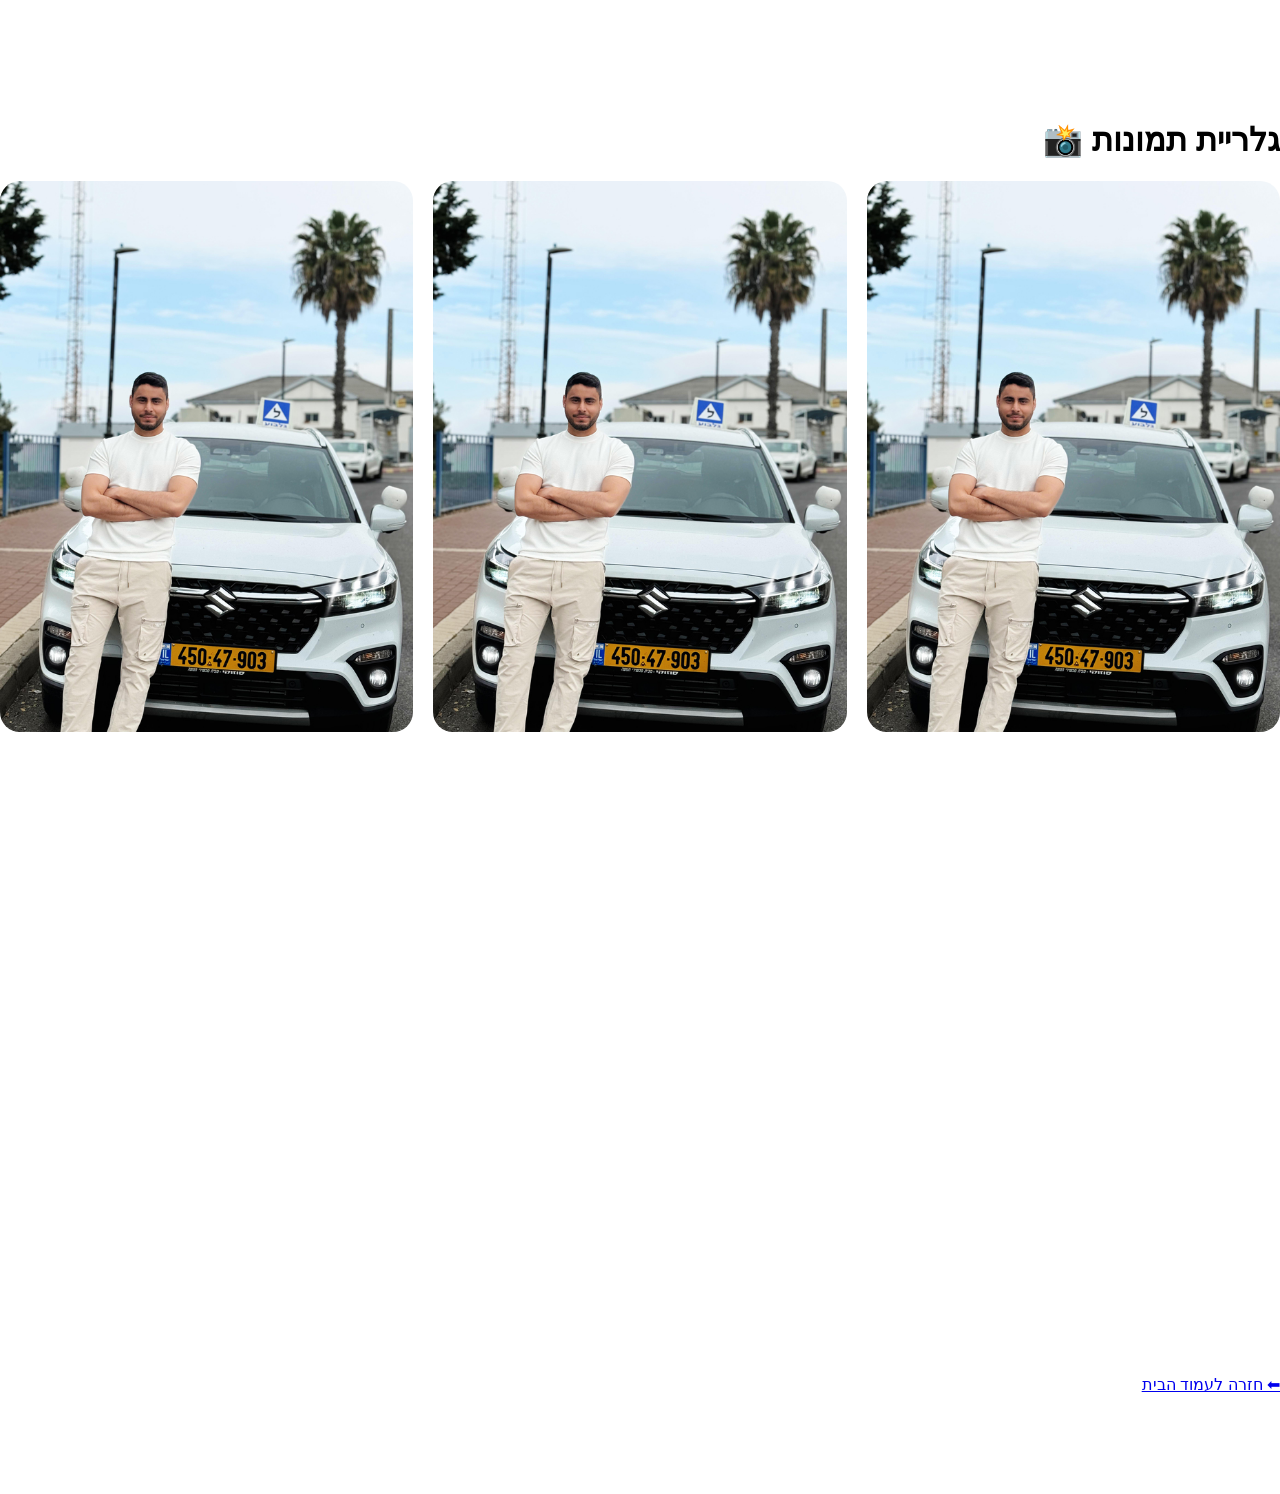
==== gallery.html @ 9f94d41e "Create gallery.html" ====
<!DOCTYPE html>
<html lang="he" dir="rtl">
<head>
<meta charset="UTF-8">
<meta name="viewport" content="width=device-width, initial-scale=1.0">

<title>גלריה</title>

<link rel="stylesheet" href="css/style.css">

</head>

<body>

<div class="container" style="padding:100px 0;">

<h1 class="section-title">גלריית תמונות 📸</h1>

<div style="display:grid;grid-template-columns:repeat(3,1fr);gap:20px;">

<img src="images/dorr.jpg" style="width:100%;border-radius:20px;">
<img src="images/dorr.jpg" style="width:100%;border-radius:20px;">
<img src="images/dorr.jpg" style="width:100%;border-radius:20px;">

</div>

<div style="margin-top:50px;display:flex;justify-content:center;">

<iframe
src="https://www.tiktok.com/embed/v2/7644660951177825537"
width="325"
height="575"
frameborder="0"
allowfullscreen>
</iframe>

</div>

<br>

<a href="index.html" class="btn btn-primary">
⬅ חזרה לעמוד הבית
</a>

</div>

</body>
</html>
---- css/style.css ----
/* ===== CLEAN & MOBILE FRIENDLY DESIGN ===== */

body {
    margin: 0;
    font-family: 'Heebo', sans-serif;
}

/* גלילה חלקה */
html {
    scroll-behavior: smooth;
}

/* ריווח כדי שהניווט לא יסתיר תוכן */
.hero {
    padding-top: 120px;
}

/* תיקון קפיצה */
section {
    scroll-margin-top: 120px;
}

/* כפתור עובד תמיד */
.btn {
    position: relative;
    z-index: 10;
}

/* ===== MOBILE ===== */
@media (max-width: 768px) {

    .container {
        width: 92%;
    }

    .hero-content {
        grid-template-columns: 1fr;
        text-align: center;
    }

    .hero-text h1 {
        font-size: 36px;
    }

    .hero-text p {
        font-size: 16px;
    }

    .btns {
        justify-content: center;
        flex-direction: column;
        align-items: center;
    }

    .stats-grid,
    .cards,
    .testimonials,
    .timeline {
        grid-template-columns: 1fr !important;
    }

    .car-card {
        margin-top: 20px;
    }

    .section-title {
        font-size: 30px;
    }

    .cta h2 {
        font-size: 32px;
    }
}
.hero {
    padding-top: 140px;
}

.btn {
    position: relative;
    z-index: 10;
}
.whatsapp-float {
    position: fixed;
    bottom: 25px;
    left: 25px;

    background: #25D366;
    color: white;

    padding: 14px 18px;
    border-radius: 50px;

    display: flex;
    align-items: center;
    gap: 8px;

    font-weight: 700;
    font-family: 'Heebo', sans-serif;
    text-decoration: none;

    box-shadow: 0 10px 30px rgba(37, 211, 102, 0.4);

    transition: 0.3s;
    z-index: 9999;
}

.whatsapp-float:hover {
    transform: translateY(-3px);
    box-shadow: 0 15px 40px rgba(37, 211, 102, 0.6);
}
.video-grid{
display:flex;
justify-content:center;
gap:30px;
flex-wrap:wrap;
margin-top:40px;
}

.video-card{
background:rgba(255,255,255,0.06);
padding:15px;
border-radius:20px;
box-shadow:0 15px 40px rgba(0,0,0,0.35);
text-align:center;
transition:0.3s;
max-width:420px;
}

.video-card:hover{
transform:translateY(-8px);
}

.video-card iframe{
border-radius:15px;
border:none;
}

.video-card p{
margin-top:12px;
color:#fff;
font-weight:500;
font-size:16px;
}
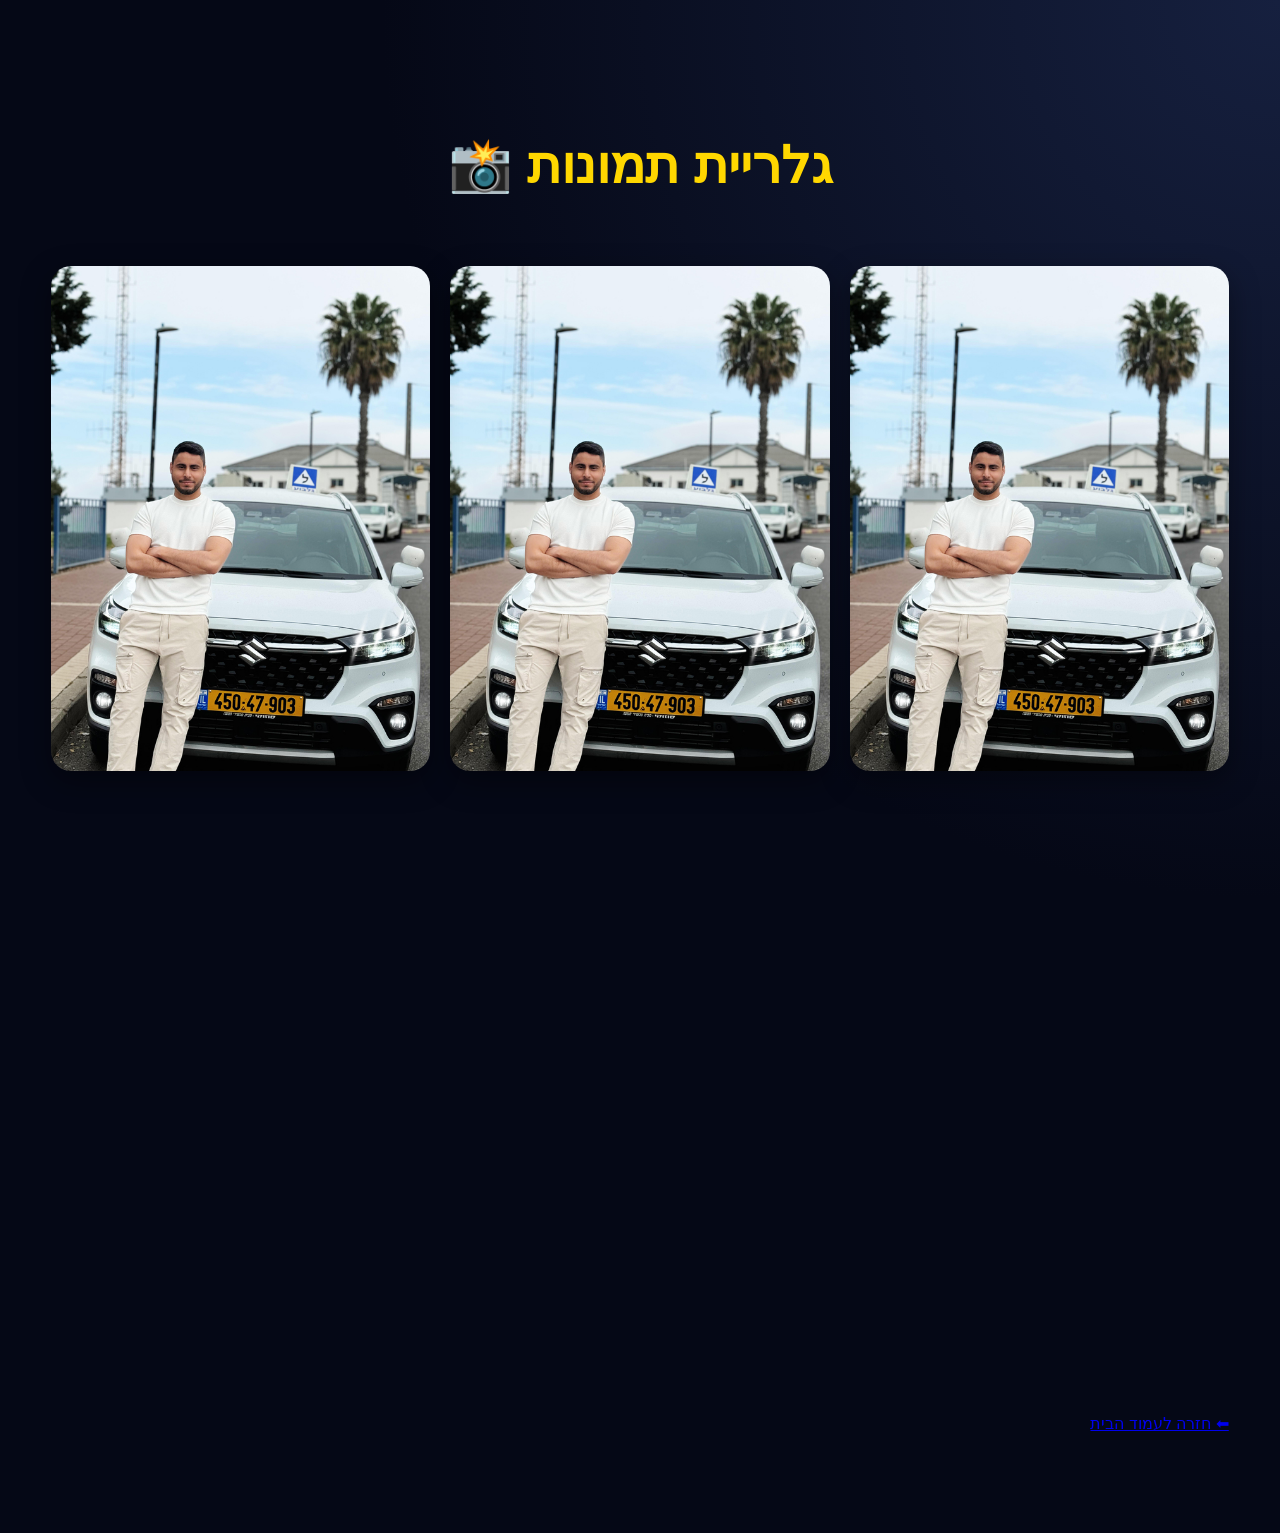
==== commit f6baf8f2: "Update gallery.html" ====
--- a/gallery.html
+++ b/gallery.html
@@ -16,7 +16,7 @@
 
 <h1 class="section-title">גלריית תמונות 📸</h1>
 
-<div style="display:grid;grid-template-columns:repeat(3,1fr);gap:20px;">
+<div class="gallery-grid">
 
 <img src="images/dorr.jpg" style="width:100%;border-radius:20px;">
 <img src="images/dorr.jpg" style="width:100%;border-radius:20px;">
--- a/css/style.css
+++ b/css/style.css
@@ -141,3 +141,48 @@
 font-weight:500;
 font-size:16px;
 }
+body {
+    background:
+    radial-gradient(circle at top right,#16203f 0%,#050816 45%),
+    #050816;
+    color: white;
+}
+
+/* container כמו באתר הראשי */
+.container {
+    width: min(1200px, 92%);
+    margin: auto;
+}
+
+/* section כמו באתר הראשי */
+.section {
+    padding: 110px 0;
+}
+
+/* כותרות כמו האתר שלך */
+.section-title {
+    text-align: center;
+    font-size: 52px;
+    font-weight: 900;
+    margin-bottom: 70px;
+    color: #FFD700;
+}
+
+/* גלריה יפה */
+.gallery-grid {
+    display: grid;
+    grid-template-columns: repeat(3, 1fr);
+    gap: 20px;
+    margin-top: 40px;
+}
+
+.gallery-grid img {
+    width: 100%;
+    border-radius: 20px;
+    transition: 0.3s;
+    box-shadow: 0 10px 30px rgba(0,0,0,0.4);
+}
+
+.gallery-grid img:hover {
+    transform: scale(1.05);
+}
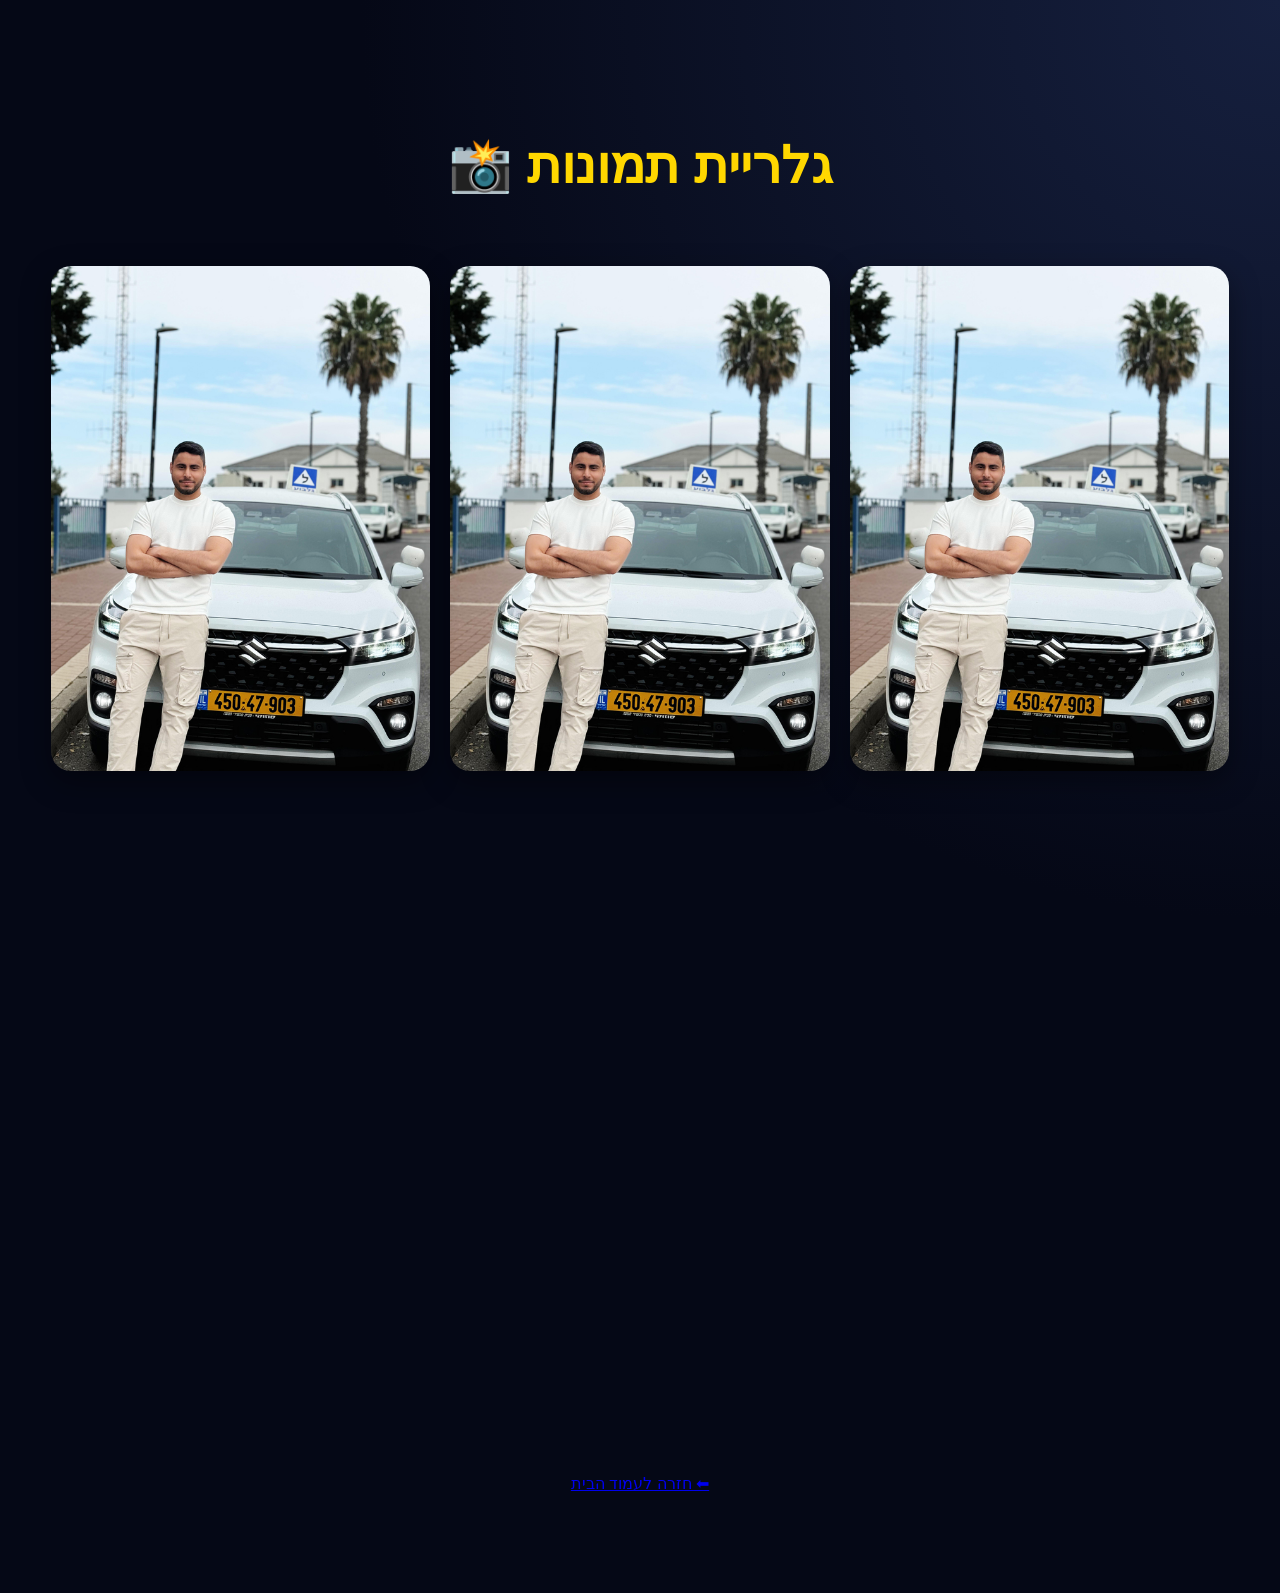
==== commit e9aff222: "Update gallery.html" ====
--- a/gallery.html
+++ b/gallery.html
@@ -38,7 +38,9 @@
 
 <br>
 
-<a href="index.html" class="btn btn-primary">
+<div style="text-align:center; margin-top:60px;">
+
+<a href="index.html" class="btn btn-primary big-btn">
 ⬅ חזרה לעמוד הבית
 </a>
 
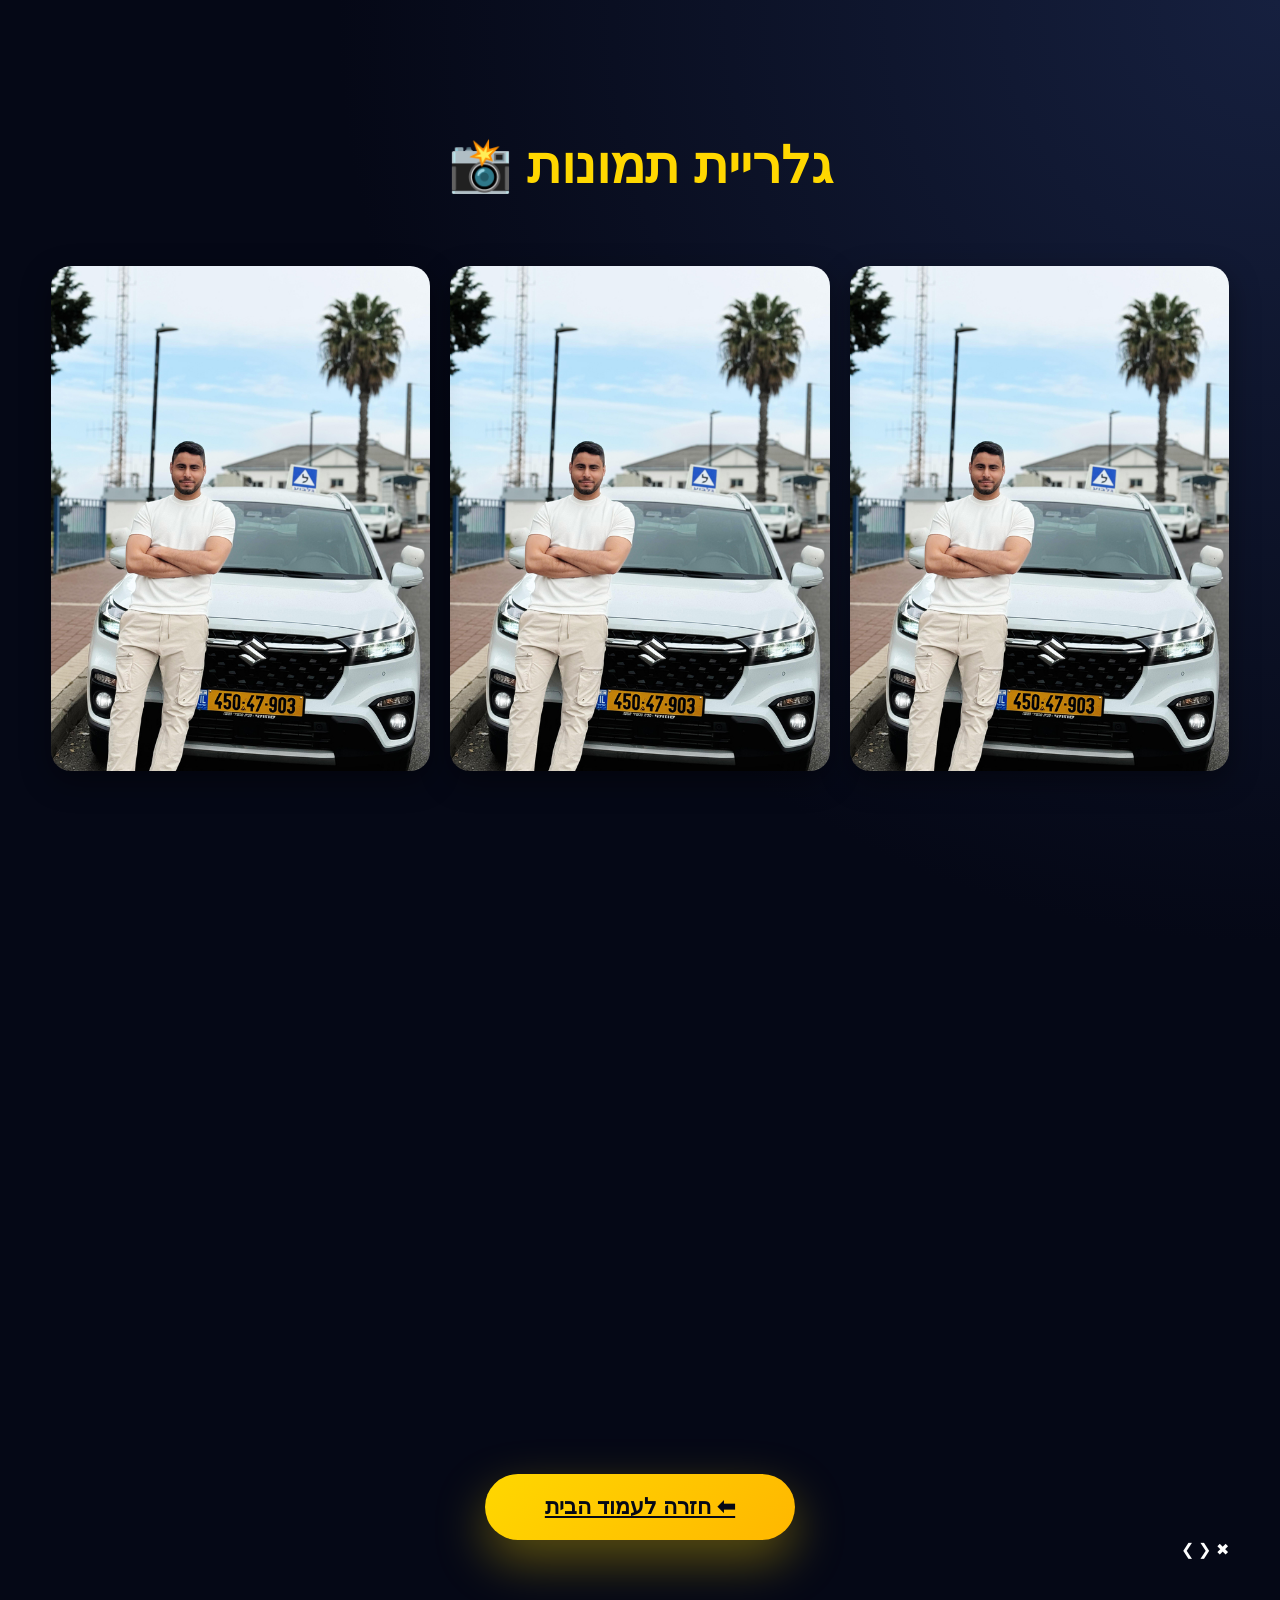
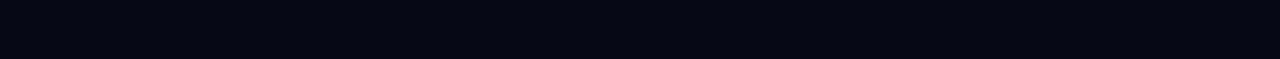
==== commit ab9f39e1: "Update gallery.html" ====
--- a/gallery.html
+++ b/gallery.html
@@ -18,9 +18,9 @@
 
 <div class="gallery-grid">
 
-<img src="images/dorr.jpg" style="width:100%;border-radius:20px;">
-<img src="images/dorr.jpg" style="width:100%;border-radius:20px;">
-<img src="images/dorr.jpg" style="width:100%;border-radius:20px;">
+<img src="images/dorr.jpg" class="gallery-img">
+<img src="images/dorr.jpg" class="gallery-img">
+<img src="images/dorr.jpg" class="gallery-img">
 
 </div>
 
@@ -45,6 +45,15 @@
 </a>
 
 </div>
+<div id="lightbox" class="lightbox">
 
+    <span class="close" onclick="closeLightbox()">✖</span>
+
+    <span class="nav left" onclick="changeImage(-1)">❮</span>
+    <span class="nav right" onclick="changeImage(1)">❯</span>
+
+    <img id="lightbox-img">
+
+</div>
 </body>
 </html>
--- a/css/style.css
+++ b/css/style.css
@@ -186,3 +186,57 @@
 .gallery-grid img:hover {
     transform: scale(1.05);
 }
+.big-btn{
+    font-size: 22px;
+    padding: 20px 45px;
+    border-radius: 50px;
+    box-shadow: 0 15px 40px rgba(255, 215, 0, 0.25);
+    transition: 0.3s;
+}
+
+.big-btn:hover{
+    transform: translateY(-5px) scale(1.05);
+    box-shadow: 0 20px 60px rgba(255, 215, 0, 0.35);
+}
+.big-btn{
+    display: inline-block;
+    padding: 20px 60px;
+    font-size: 22px;
+    font-weight: 900;
+    border-radius: 60px;
+
+    background: linear-gradient(135deg, #FFD700, #ffb700);
+    color: #050816;
+
+    box-shadow: 0 20px 50px rgba(255, 215, 0, 0.35);
+
+    transition: 0.3s ease;
+}
+
+.big-btn:hover{
+    transform: translateY(-6px) scale(1.08);
+    box-shadow: 0 30px 70px rgba(255, 215, 0, 0.55);
+}
+.logo-box{
+    display: flex;
+    align-items: center;
+    gap: 12px;
+}
+
+.logo-img{
+    width: 120px !important;
+    height: 120px !important;
+    max-width: none !important;
+
+    object-fit: contain;
+
+    border-radius: 18px;
+
+    box-shadow: 0 20px 60px rgba(0,0,0,0.45);
+}
+
+.logo-text{
+    font-size: 22px;
+    font-weight: 900;
+    color: var(--gold);
+}
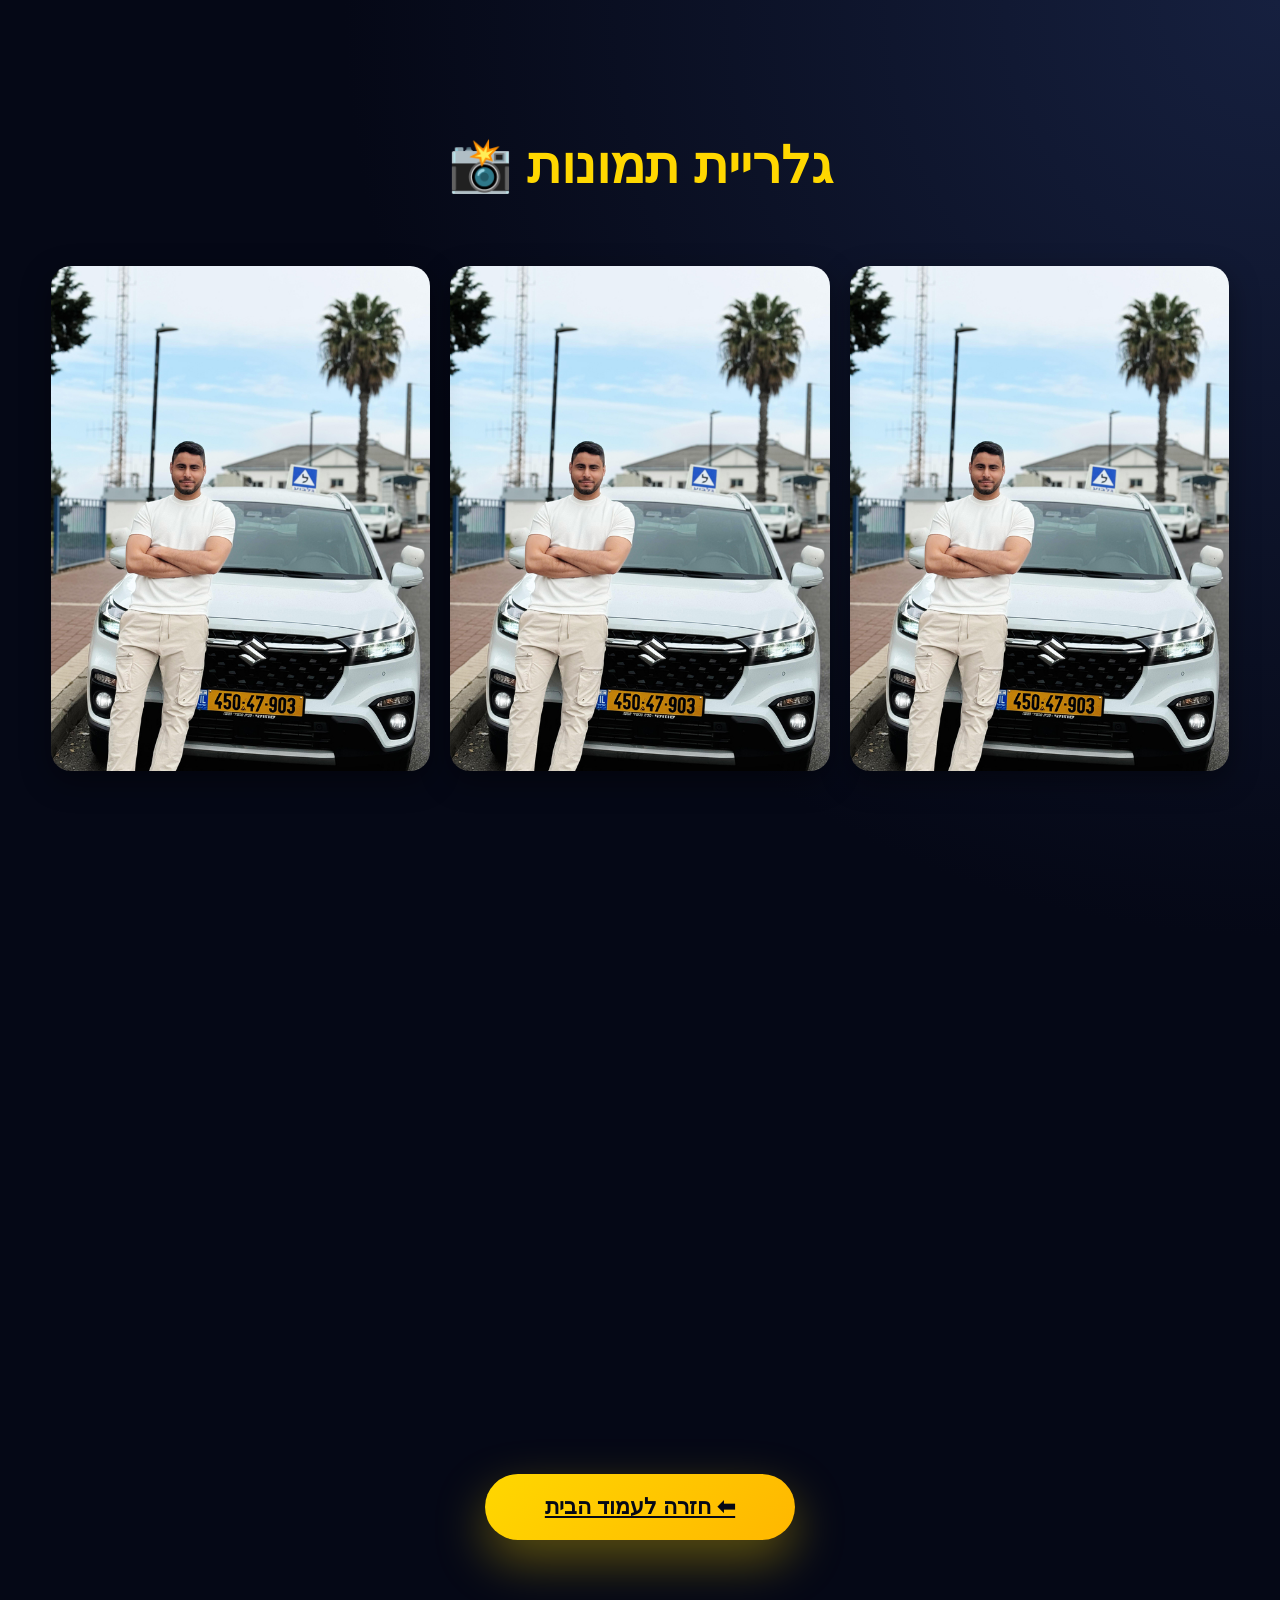
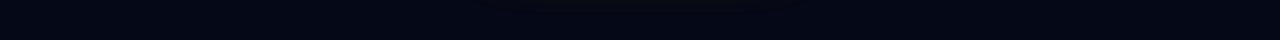
==== commit 2d64d74a: "Update gallery.html" ====
--- a/gallery.html
+++ b/gallery.html
@@ -55,5 +55,6 @@
     <img id="lightbox-img">
 
 </div>
+ <script src="script.js"></script>
 </body>
 </html>
--- a/css/style.css
+++ b/css/style.css
@@ -240,3 +240,93 @@
     font-weight: 900;
     color: var(--gold);
 }
+.lightbox{
+    display:none;
+    position:fixed;
+    inset:0;
+    background:rgba(0,0,0,0.9);
+    justify-content:center;
+    align-items:center;
+    z-index:99999;
+}
+
+.lightbox img{
+    max-width:90%;
+    max-height:85%;
+    border-radius:20px;
+}
+
+.lightbox .close{
+    position:absolute;
+    top:20px;
+    right:30px;
+    font-size:40px;
+    color:white;
+    cursor:pointer;
+}
+
+.lightbox .nav{
+    position:absolute;
+    top:50%;
+    transform:translateY(-50%);
+    font-size:50px;
+    color:white;
+    cursor:pointer;
+}
+
+.lightbox .left{ left:20px; }
+.lightbox .right{ right:20px; }
+
+.gallery-grid img{
+    cursor:pointer;
+    transition:0.3s;
+}
+
+.gallery-grid img:hover{
+    transform:scale(1.05);
+}
+/* ===== LIGHTBOX ===== */
+
+.lightbox{
+    display:none;
+    position:fixed;
+    inset:0;
+    background:rgba(0,0,0,0.9);
+    justify-content:center;
+    align-items:center;
+    z-index:9999;
+}
+
+.lightbox img{
+    max-width:90%;
+    max-height:85%;
+    border-radius:20px;
+    box-shadow:0 20px 60px rgba(0,0,0,0.6);
+}
+
+.lightbox .close{
+    position:absolute;
+    top:30px;
+    right:30px;
+    font-size:40px;
+    color:white;
+    cursor:pointer;
+}
+
+.lightbox .nav{
+    position:absolute;
+    top:50%;
+    transform:translateY(-50%);
+    font-size:60px;
+    color:white;
+    cursor:pointer;
+    user-select:none;
+}
+
+.lightbox .left{
+    left:30px;
+}
+
+.lightbox .right{
+    right:30px;
+}
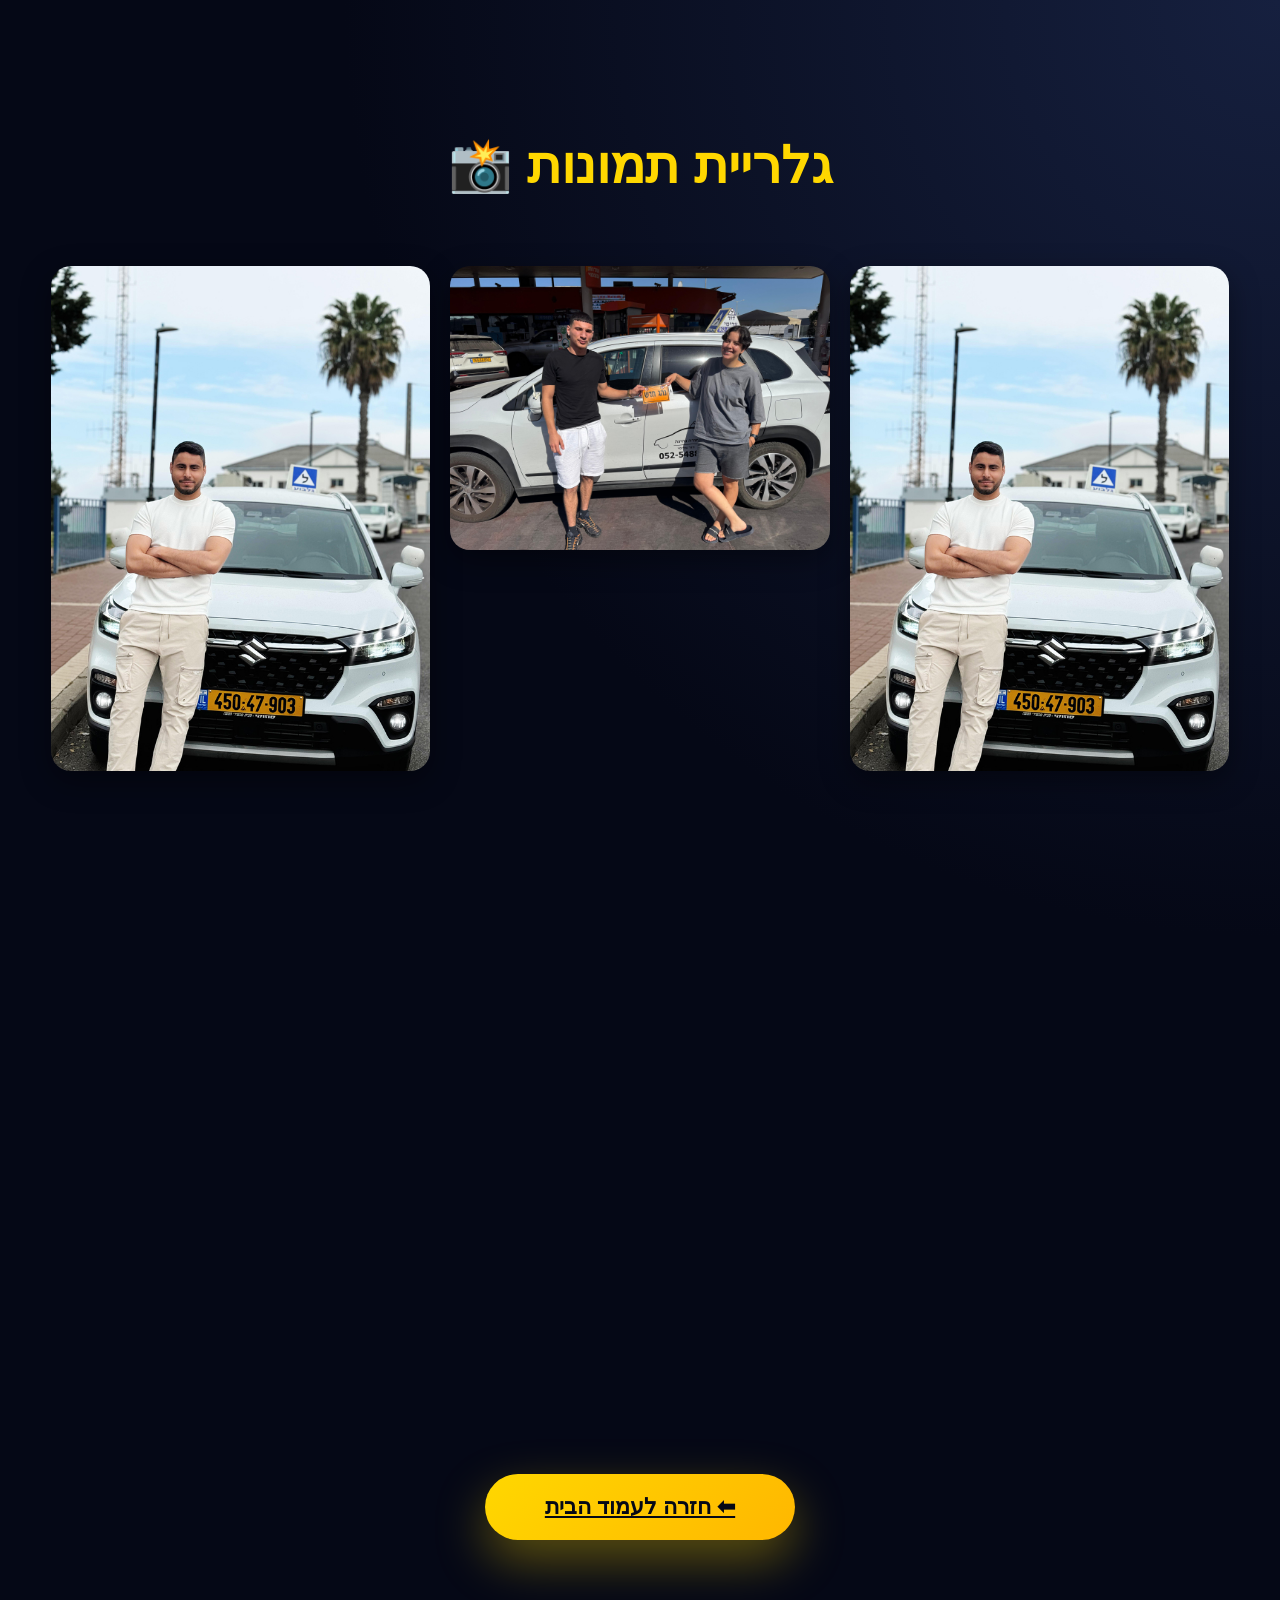
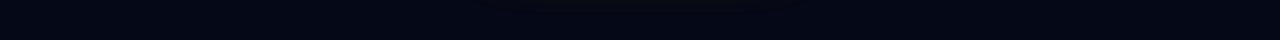
==== commit f2514f16: "Update gallery.html" ====
--- a/gallery.html
+++ b/gallery.html
@@ -19,7 +19,7 @@
 <div class="gallery-grid">
 
 <img src="images/dorr.jpg" class="gallery-img">
-<img src="images/dorr.jpg" class="gallery-img">
+<img src="images/עברו.jpg" class="gallery-img">
 <img src="images/dorr.jpg" class="gallery-img">
 
 </div>
@@ -44,16 +44,13 @@
 ⬅ חזרה לעמוד הבית
 </a>
 
-</div>
 <div id="lightbox" class="lightbox">
-
     <span class="close" onclick="closeLightbox()">✖</span>
 
     <span class="nav left" onclick="changeImage(-1)">❮</span>
     <span class="nav right" onclick="changeImage(1)">❯</span>
 
     <img id="lightbox-img">
-
 </div>
  <script src="script.js"></script>
 </body>
